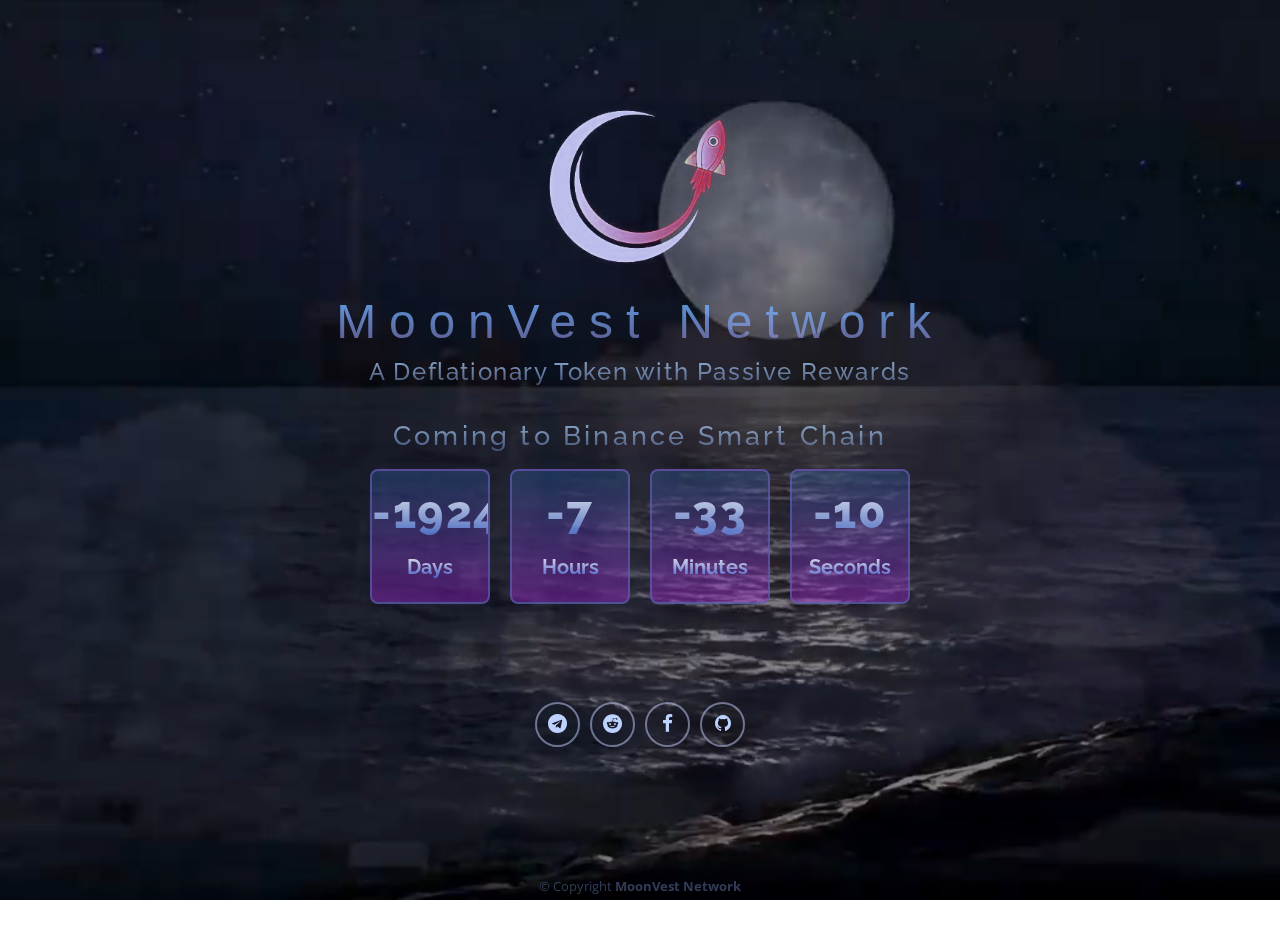
==== public/index.html @ 2fc210c1 "Initial commit" ====
<!DOCTYPE html>
<html lang="en">

<head>
  <meta charset="utf-8">
  <meta content="width=device-width, initial-scale=1.0" name="viewport">
  <title>MoonVest Network - Deflationary Token on BSC</title>
  <meta content="" name="description">
  <meta content="" name="keywords">

  <!-- Favicons -->
  <link href="assets/img/favicon.png" rel="icon">
  <link href="assets/img/apple-touch-icon.png" rel="apple-touch-icon">

  <!-- Google Fonts -->
  <link href="https://fonts.googleapis.com/css?family=Open+Sans:300,300i,400,400i,600,600i,700,700i|Raleway:300,300i,400,400i,600,600i,700,700i" rel="stylesheet">

  <!-- Vendor CSS Files -->
  <link href="assets/vendor/bootstrap/css/bootstrap.min.css" rel="stylesheet">
  <link href="https://stackpath.bootstrapcdn.com/font-awesome/4.7.0/css/font-awesome.min.css" rel="stylesheet">

  <!-- Template Main CSS File -->
  <link href="assets/css/style.css" rel="stylesheet">

  <!-- =======================================================
  * Template Name: Maundy - v4.1.0
  * Template URL: https://bootstrapmade.com/maundy-free-coming-soon-bootstrap-theme/
  * Author: BootstrapMade.com
  * License: https://bootstrapmade.com/license/
  ======================================================== -->
</head>

<body>

	<video autoplay muted loop id="bgVideo">
		<source src="assets/video/background.mp4" type="video/mp4">
	</video>

  <!-- ======= Header ======= -->
  <header id="header" class="d-flex align-items-center">
    <div class="container d-flex flex-column align-items-center text-center">
	  <img src="assets/img/logo.png" alt="MoonVest Network Logo" width="215" height="170">
      <h1 class="mt-4 mb-1">MoonVest Network</h1>
      <h3 class="mt-1 mb-3">A Deflationary Token with Passive Rewards</h3>
	  <h2 class="mt-3 mb-1">Coming to Binance Smart Chain</h2>
      <div class="countdown d-flex justify-content-center mt-1 mb-5" data-count="2021/4/20">
        <div>
          <h3>%d</h3>
          <h4>Days</h4>
        </div>
        <div>
          <h3>%h</h3>
          <h4>Hours</h4>
        </div>
        <div>
          <h3>%m</h3>
          <h4>Minutes</h4>
        </div>
        <div>
          <h3>%s</h3>
          <h4>Seconds</h4>
        </div>
      </div>

      <div class="social-links text-center">
		<a href="https://t.me/moonvestnetwork" class="telegram"><i class="fa fa-telegram" aria-hidden="true"></i></a>
		<a href="https://www.reddit.com/r/Moonvest/" class="reddit"><i class="fa fa-reddit" aria-hidden="true"></i></a>
        <a href="https://www.facebook.com/moonvestnetwork" class="facebook"><i class="fa fa-facebook" aria-hidden="true"></i></a>
        <a href="https://github.com/MoonVest-Network" class="github"><i class="fa fa-github" aria-hidden="true"></i></a>
      </div>

    </div>
  </header><!-- End #header -->

  <footer id="footer">
    <div class="container">
      <div class="copyright">
        &copy; Copyright <strong><span>MoonVest Network</span></strong>
      </div>
    </div>
  </footer><!-- End #footer -->

  <!-- Vendor JS Files -->
  <script src="assets/vendor/bootstrap/js/bootstrap.bundle.min.js"></script>
  <script src="assets/vendor/php-email-form/validate.js"></script>

  <!-- Template Main JS File -->
  <script src="assets/js/main.js"></script>

</body>

</html>
---- public/assets/css/style.css ----
/**
* Template Name: Maundy - v4.1.0
* Template URL: https://bootstrapmade.com/maundy-free-coming-soon-bootstrap-theme/
* Author: BootstrapMade.com
* License: https://bootstrapmade.com/license/
*/

/*--------------------------------------------------------------
# General
--------------------------------------------------------------*/
body {
  font-family: "Open Sans", sans-serif;
  color: #fff;
  background: url("../img/bg.jpg") top center no-repeat;
  background-size: cover;
  position: relative;
}

body::before {
  content: "";
  position: absolute;
  left: 0;
  right: 0;
  top: 0;
  bottom: 0;
  /* background: rgba(49, 71, 89, 0.8); */
}


#bgVideo {
	position: fixed;
	right: 0;
	bottom: 0;
	min-width: 100%;
	min-height: 100%;
  }

#bgVideo:before {
	content:"";
	position: absolute;
	top:0;
	right:0;
	left:0;
	bottom:0;
	z-index:-1;
	/* background:linear-gradient(to right,rgba(65, 0, 255, 0.4),rgba(255, 0, 232, 0.3))!important; */
}

a {
  color: #24b7a4;
  text-decoration: none;
}

a:hover {
  color: #36d8c3;
  text-decoration: none;
}

h1, h2, h3, h4, h5, h6 {
  font-family: "Raleway", sans-serif;
}

#main {
  position: relative;
}

/*--------------------------------------------------------------
# Back to top button
--------------------------------------------------------------*/
.back-to-top {
  position: fixed;
  visibility: hidden;
  opacity: 0;
  right: 15px;
  bottom: 15px;
  z-index: 996;
  background: #24b7a4;
  width: 40px;
  height: 40px;
  border-radius: 50px;
  transition: all 0.4s;
}

.back-to-top i {
  font-size: 28px;
  color: #fff;
  line-height: 0;
}

.back-to-top:hover {
  background: #2ed6c0;
  color: #fff;
}

.back-to-top.active {
  visibility: visible;
  opacity: 1;
}

/*--------------------------------------------------------------
# Header
--------------------------------------------------------------*/
#header {
  position: relative;
  width: 100%;
  padding: 100px 0;
  /* countdown */
}

#header h1 {
	font-family: "Varela Round", -apple-system, BlinkMacSystemFont, "Segoe UI", Roboto, "Helvetica Neue", Arial, sans-serif, "Apple Color Emoji", "Segoe UI Emoji", "Segoe UI Symbol", "Noto Color Emoji";
	font-size: 3rem;
	line-height: 4rem;
	letter-spacing: 0.8rem;
	background: linear-gradient(rgba(105, 175, 255, 0.9), rgba(173, 150, 233, 0.5));
	-webkit-text-fill-color: transparent;
	-webkit-background-clip: text;
			background-clip: text;
}

#header h2 {
	font-size: 2.1rem;
	letter-spacing: 0.2rem;
	background: linear-gradient(rgba(177, 213, 255, 0.8), rgba(128, 161, 231, 0.4));
	-webkit-text-fill-color: transparent;
	-webkit-background-clip: text;
			background-clip: text;
}

#header h3 {
	font-size: 1.5rem;
	letter-spacing: 0.1rem;
	background: linear-gradient(rgba(177, 213, 255, 0.8), rgba(128, 161, 231, 0.4));
	-webkit-text-fill-color: transparent;
	-webkit-background-clip: text;
			background-clip: text;
}

#header .countdown div {
  text-align: center;
  border: 2px solid rgba(93, 92, 175, 0.7);
  border-radius: 8px;
  margin: 10px 10px;
  width: 120px;
  padding: 15px 0;
  background: linear-gradient(rgba(48, 124, 218, 0.25), rgba(169, 38, 221, 0.4));
}

#header .countdown div h3 {
  font-weight: 800;
  font-size: 45px;
  margin-bottom: 15px;
  background: linear-gradient(rgba(255, 255, 255, 0.9), rgba(74, 136, 250, 0.6));
  -webkit-text-fill-color: transparent;
  -webkit-background-clip: text;
		  background-clip: text;
}

#header .countdown div h4 {
  font-size: 20px;
  font-weight: 700;
  background: linear-gradient(rgba(255, 255, 255, 0.9), rgba(58, 120, 255, 0.6));
  -webkit-text-fill-color: transparent;
  -webkit-background-clip: text;
		  background-clip: text;
}

@media (max-width: 575px) {
  #header .countdown div {
    width: 70px;
    padding: 10px 0;
    margin: 10px 8px;
  }
  #header .countdown div h3 {
    font-size: 28px;
    margin-bottom: 10px;
  }
  #header .countdown div h4 {
    font-size: 14px;
    font-weight: 500;
  }

  #header h1 {
    font-size: 2.5rem;
    line-height: 3rem;
	letter-spacing: 0.5rem;
  }
  
  #header h2 {
    font-size: 1.2rem;
    line-height: 1.5rem;
  }

  #header .social-links a {
	font-size: 11px;
	width: 25px;
	height: 25px;
	border: 1px solid rgba(200, 210, 255, 0.5);
  }
}

@media (min-width: 768px) {
	#header h1 {
		font-size: 3rem;
		line-height: 3.5rem;
	}
	  
	#header h2 {
		font-size: 1.7rem;
		line-height: 2rem;
	}

	#header .social-links a {
		font-size: 15px;
		width: 35px;
		height: 35px;
	}
  }

@media (min-width: 1024px) {
  body {
    background-attachment: fixed;
  }

}

#header .subscribe {
  font-size: 15px;
  text-align: center;
}

#header .subscribe h4 {
  font-size: 20px;
  font-weight: 600;
  color: #fff;
  position: relative;
  padding-bottom: 12px;
}

#header .subscribe .subscribe-form {
  min-width: 300px;
  margin-top: 10px;
  background: #fff;
  padding: 6px 10px;
  position: relative;
  border-radius: 50px;
  text-align: left;
}

#header .subscribe .subscribe-form input[type="email"] {
  border: 0;
  padding: 4px 8px;
  width: calc(100% - 100px);
}

#header .subscribe .subscribe-form input[type="submit"] {
  position: absolute;
  top: 0;
  right: -2px;
  bottom: 0;
  border: 0;
  background: none;
  font-size: 16px;
  padding: 0 20px;
  background: #24b7a4;
  color: #fff;
  transition: 0.3s;
  border-radius: 50px;
  box-shadow: 0px 2px 15px rgba(0, 0, 0, 0.1);
}

#header .subscribe .subscribe-form input[type="submit"]:hover {
  background: #22ae9c;
}

#header .subscribe .error-message {
  display: none;
  color: #ed3c0d;
  text-align: center;
  padding: 15px;
  font-weight: 600;
}

#header .subscribe .sent-message {
  display: none;
  color: #18d26e;
  text-align: center;
  padding: 15px;
  font-weight: 600;
}

#header .subscribe .loading {
  display: none;
  text-align: center;
  padding: 15px;
}

#header .subscribe .loading:before {
  content: "";
  display: inline-block;
  border-radius: 50%;
  width: 24px;
  height: 24px;
  margin: 0 10px -6px 0;
  border: 3px solid #18d26e;
  border-top-color: #eee;
  -webkit-animation: animate-loading-notify 1s linear infinite;
  animation: animate-loading-notify 1s linear infinite;
}

@-webkit-keyframes animate-loading-notify {
  0% {
    transform: rotate(0deg);
  }
  100% {
    transform: rotate(360deg);
  }
}

@keyframes animate-loading-notify {
  0% {
    transform: rotate(0deg);
  }
  100% {
    transform: rotate(360deg);
  }
}

#header .social-links {
  margin-top: 40px;
}

#header .social-links a {
  font-size: 19px;
  color: rgb(190, 210, 255);
  margin: 0 3px;
  border-radius: 50%;
  width: 45px;
  height: 45px;
  transition: 0.3s;
  border: 2px solid rgba(200, 210, 255, 0.5);
  display: inline-flex;
  align-items: center;
  justify-content: center;
}

#header .social-links a i {
  line-height: 0;
}

#header .social-links a:hover {
  background: rgba(177, 144, 255, 0.3);
  border-color: rgba(218, 190, 255, 0.9);
}

/*--------------------------------------------------------------
# Navigation Menu
--------------------------------------------------------------*/
/**
* Desktop Navigation 
*/
.navbar {
  padding: 0;
}

.navbar ul {
  margin: 0;
  padding: 0;
  display: flex;
  list-style: none;
  align-items: center;
}

.navbar li {
  position: relative;
}

.navbar a {
  display: flex;
  align-items: center;
  justify-content: space-between;
  padding: 10px 0 10px 30px;
  font-family: "Raleway", sans-serif;
  font-size: 16px;
  font-weight: 700;
  color: #3a5469;
  white-space: nowrap;
  transition: 0.3s;
}

.navbar a i {
  font-size: 12px;
  line-height: 0;
  margin-left: 5px;
}

.navbar a:hover, .navbar .active, .navbar li:hover > a {
  color: #24b7a4;
}

.navbar .getstarted {
  background: #24b7a4;
  padding: 8px 20px;
  margin-left: 30px;
  border-radius: 4px;
  color: #fff;
}

.navbar .getstarted:hover {
  color: #fff;
  background: #28ccb7;
}

.navbar .dropdown ul {
  display: block;
  position: absolute;
  left: 14px;
  top: calc(100% + 30px);
  margin: 0;
  padding: 10px 0;
  z-index: 99;
  opacity: 0;
  visibility: hidden;
  background: #fff;
  box-shadow: 0px 0px 30px rgba(127, 137, 161, 0.25);
  transition: 0.3s;
  border-radius: 4px;
}

.navbar .dropdown ul li {
  min-width: 200px;
}

.navbar .dropdown ul a {
  padding: 10px 20px;
  font-size: 15px;
  text-transform: none;
  font-weight: 600;
}

.navbar .dropdown ul a i {
  font-size: 12px;
}

.navbar .dropdown ul a:hover, .navbar .dropdown ul .active:hover, .navbar .dropdown ul li:hover > a {
  color: #24b7a4;
}

.navbar .dropdown:hover > ul {
  opacity: 1;
  top: 100%;
  visibility: visible;
}

.navbar .dropdown .dropdown ul {
  top: 0;
  left: calc(100% - 30px);
  visibility: hidden;
}

.navbar .dropdown .dropdown:hover > ul {
  opacity: 1;
  top: 0;
  left: 100%;
  visibility: visible;
}

@media (max-width: 1366px) {
  .navbar .dropdown .dropdown ul {
    left: -90%;
  }
  .navbar .dropdown .dropdown:hover > ul {
    left: -100%;
  }

}

/**
* Mobile Navigation 
*/
.mobile-nav-toggle {
  color: #314759;
  font-size: 28px;
  cursor: pointer;
  display: none;
  line-height: 0;
  transition: 0.5s;
}

.mobile-nav-toggle.bi-x {
  color: #fff;
}

@media (max-width: 991px) {
  .mobile-nav-toggle {
    display: block;
  }
  .navbar ul {
    display: none;
  }
}

.navbar-mobile {
  position: fixed;
  overflow: hidden;
  top: 0;
  right: 0;
  left: 0;
  bottom: 0;
  background: rgba(31, 45, 56, 0.9);
  transition: 0.3s;
}

.navbar-mobile .mobile-nav-toggle {
  position: absolute;
  top: 15px;
  right: 15px;
}

.navbar-mobile ul {
  display: block;
  position: absolute;
  top: 55px;
  right: 15px;
  bottom: 15px;
  left: 15px;
  padding: 10px 0;
  border-radius: 10px;
  background-color: #fff;
  overflow-y: auto;
  transition: 0.3s;
}

.navbar-mobile a {
  padding: 10px 20px;
  font-size: 15px;
  color: #314759;
}

.navbar-mobile a:hover, .navbar-mobile .active, .navbar-mobile li:hover > a {
  color: #24b7a4;
}

.navbar-mobile .getstarted {
  margin: 15px;
}

.navbar-mobile .dropdown ul {
  position: static;
  display: none;
  margin: 10px 20px;
  padding: 10px 0;
  z-index: 99;
  opacity: 1;
  visibility: visible;
  background: #fff;
  box-shadow: 0px 0px 30px rgba(127, 137, 161, 0.25);
}

.navbar-mobile .dropdown ul li {
  min-width: 200px;
}

.navbar-mobile .dropdown ul a {
  padding: 10px 20px;
}

.navbar-mobile .dropdown ul a i {
  font-size: 12px;
}

.navbar-mobile .dropdown ul a:hover, .navbar-mobile .dropdown ul .active:hover, .navbar-mobile .dropdown ul li:hover > a {
  color: #24b7a4;
}

.navbar-mobile .dropdown > .dropdown-active {
  display: block;
}

/*--------------------------------------------------------------
# Sections General
--------------------------------------------------------------*/
section {
  padding: 60px 0;
  overflow: hidden;
}

.section-bg {
  background-color: #d8f7f3;
}

.section-title {
  text-align: center;
  padding-bottom: 30px;
}

.section-title h2 {
  font-size: 32px;
  font-weight: bold;
  text-transform: uppercase;
  margin-bottom: 20px;
  padding-bottom: 20px;
  position: relative;
}

.section-title h2::after {
  content: '';
  position: absolute;
  display: block;
  width: 50px;
  height: 2px;
  background: #24b7a4;
  bottom: 0;
  left: calc(50% - 25px);
}

.section-title p {
  margin-bottom: 0;
}

/*--------------------------------------------------------------
# Contact Us
--------------------------------------------------------------*/
.about .icon-box {
  margin-bottom: 20px;
  text-align: center;
}

.about .icon {
  display: flex;
  justify-content: center;
  margin-bottom: 15px;
}

.about .icon i {
  color: #fff;
  font-size: 42px;
  line-height: 0;
}

.about .title {
  font-weight: 700;
  margin-bottom: 15px;
  font-size: 18px;
  text-transform: uppercase;
}

.about .title a {
  color: #fff;
  transition: 0.3s;
}

.about .description {
  line-height: 24px;
  font-size: 14px;
}

/*--------------------------------------------------------------
# Contact Us
--------------------------------------------------------------*/
.contact .info {
  border-top: 3px solid #24b7a4;
  border-bottom: 3px solid #24b7a4;
  padding: 30px;
  background: rgba(255, 255, 255, 0.06);
  width: 100%;
  box-shadow: 0 0 24px 0 rgba(0, 0, 0, 0.12);
}

.contact .info i {
  font-size: 20px;
  color: #fff;
  float: left;
  width: 44px;
  height: 44px;
  background: rgba(255, 255, 255, 0.1);
  display: flex;
  justify-content: center;
  align-items: center;
  border-radius: 50px;
  transition: all 0.3s ease-in-out;
}

.contact .info h4 {
  padding: 0 0 0 60px;
  font-size: 22px;
  font-weight: 600;
  margin-bottom: 5px;
}

.contact .info p {
  padding: 0 0 10px 60px;
  margin-bottom: 20px;
  font-size: 14px;
}

.contact .info .email p {
  padding-top: 5px;
}

.contact .info .social-links {
  padding-left: 60px;
}

.contact .info .social-links a {
  font-size: 18px;
  display: inline-block;
  background: #333;
  color: #fff;
  line-height: 1;
  padding: 8px 0;
  border-radius: 50%;
  text-align: center;
  width: 36px;
  height: 36px;
  transition: 0.3s;
  margin-right: 10px;
}

.contact .info .social-links a:hover {
  background: #24b7a4;
  color: #fff;
}

.contact .info .email:hover i, .contact .info .address:hover i, .contact .info .phone:hover i {
  background: #24b7a4;
  color: #fff;
}

.contact .php-email-form {
  width: 100%;
  border-top: 3px solid #24b7a4;
  border-bottom: 3px solid #24b7a4;
  padding: 30px;
  background: rgba(255, 255, 255, 0.06);
  box-shadow: 0 0 24px 0 rgba(0, 0, 0, 0.12);
}

.contact .php-email-form .form-group {
  padding-bottom: 8px;
}

.contact .php-email-form .validate {
  display: none;
  color: red;
  margin: 0 0 15px 0;
  font-weight: 400;
  font-size: 13px;
}

.contact .php-email-form .error-message {
  display: none;
  color: #fff;
  background: #ed3c0d;
  text-align: left;
  padding: 15px;
  font-weight: 600;
}

.contact .php-email-form .error-message br + br {
  margin-top: 25px;
}

.contact .php-email-form .sent-message {
  display: none;
  color: #fff;
  background: #18d26e;
  text-align: center;
  padding: 15px;
  font-weight: 600;
}

.contact .php-email-form .loading {
  display: none;
  background: #fff;
  text-align: center;
  padding: 15px;
}

.contact .php-email-form .loading:before {
  content: "";
  display: inline-block;
  border-radius: 50%;
  width: 24px;
  height: 24px;
  margin: 0 10px -6px 0;
  border: 3px solid #18d26e;
  border-top-color: #eee;
  -webkit-animation: animate-loading 1s linear infinite;
  animation: animate-loading 1s linear infinite;
}

.contact .php-email-form input, .contact .php-email-form textarea {
  border-radius: 0;
  box-shadow: none;
  font-size: 14px;
}

.contact .php-email-form input {
  height: 44px;
}

.contact .php-email-form textarea {
  padding: 10px 12px;
}

.contact .php-email-form button[type="submit"] {
  background: #24b7a4;
  border: 0;
  padding: 10px 24px;
  color: #fff;
  transition: 0.4s;
  border-radius: 50px;
}

.contact .php-email-form button[type="submit"]:hover {
  background: #36d8c3;
}

@-webkit-keyframes animate-loading {
  0% {
    transform: rotate(0deg);
  }
  100% {
    transform: rotate(360deg);
  }
}

@keyframes animate-loading {
  0% {
    transform: rotate(0deg);
  }
  100% {
    transform: rotate(360deg);
  }
}

/*--------------------------------------------------------------
# Footer
--------------------------------------------------------------*/
#footer {
  /* background: rgba(38, 55, 69, 0.4); */
  padding: 30px 0;
  color: rgba(108, 134, 187, 0.45);
  font-size: 13px;
  position: relative;
}

#footer .copyright {
  text-align: center;
}

#footer .credits {
  padding-top: 10px;
  text-align: center;
  font-size: 13px;
  color: #fff;
}

#footer .credits a {
  color: #36d8c3;
}
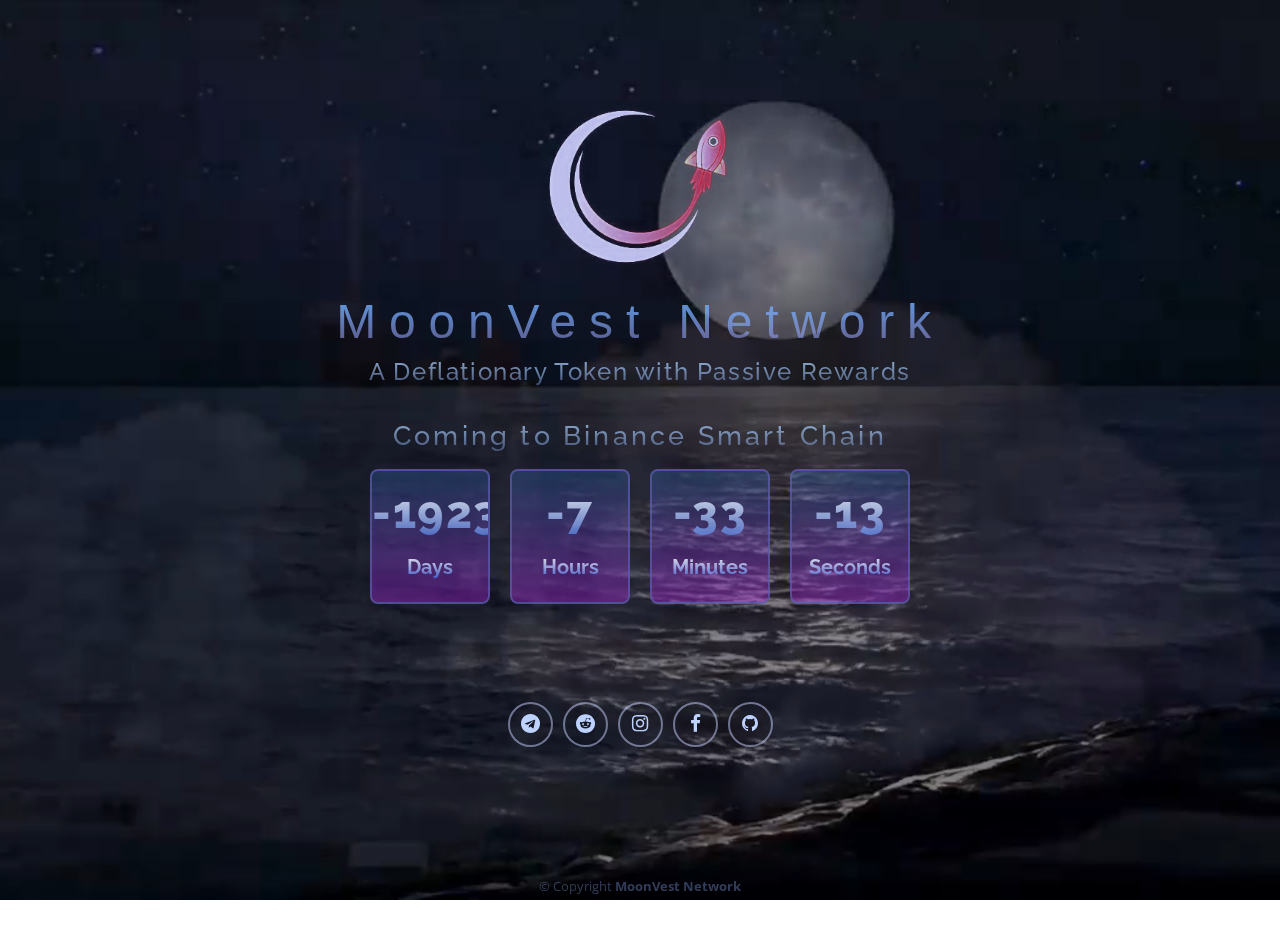
==== commit 88007605: "Add IG. All social links open in new window." ====
--- a/public/index.html
+++ b/public/index.html
@@ -43,7 +43,7 @@
       <h1 class="mt-4 mb-1">MoonVest Network</h1>
       <h3 class="mt-1 mb-3">A Deflationary Token with Passive Rewards</h3>
 	  <h2 class="mt-3 mb-1">Coming to Binance Smart Chain</h2>
-      <div class="countdown d-flex justify-content-center mt-1 mb-5" data-count="2021/4/20">
+      <div class="countdown d-flex justify-content-center mt-1 mb-5" data-count="2021/4/21">
         <div>
           <h3>%d</h3>
           <h4>Days</h4>
@@ -63,10 +63,11 @@
       </div>
 
       <div class="social-links text-center">
-		<a href="https://t.me/moonvestnetwork" class="telegram"><i class="fa fa-telegram" aria-hidden="true"></i></a>
-		<a href="https://www.reddit.com/r/Moonvest/" class="reddit"><i class="fa fa-reddit" aria-hidden="true"></i></a>
-        <a href="https://www.facebook.com/moonvestnetwork" class="facebook"><i class="fa fa-facebook" aria-hidden="true"></i></a>
-        <a href="https://github.com/MoonVest-Network" class="github"><i class="fa fa-github" aria-hidden="true"></i></a>
+		<a href="https://t.me/moonvestnetwork" target="_blank" class="telegram"><i class="fa fa-telegram" aria-hidden="true"></i></a>
+		<a href="https://www.reddit.com/r/Moonvest/" target="_blank" class="reddit"><i class="fa fa-reddit" aria-hidden="true"></i></a>
+		<a href="https://www.instagram.com/moonvestnetwork/" target="_blank" class="instagram"><i class="fa fa-instagram" aria-hidden="true"></i></a>
+        <a href="https://www.facebook.com/moonvestnetwork" target="_blank" class="facebook"><i class="fa fa-facebook" aria-hidden="true"></i></a>
+        <a href="https://github.com/MoonVest-Network" target="_blank" class="github"><i class="fa fa-github" aria-hidden="true"></i></a>
       </div>
 
     </div>
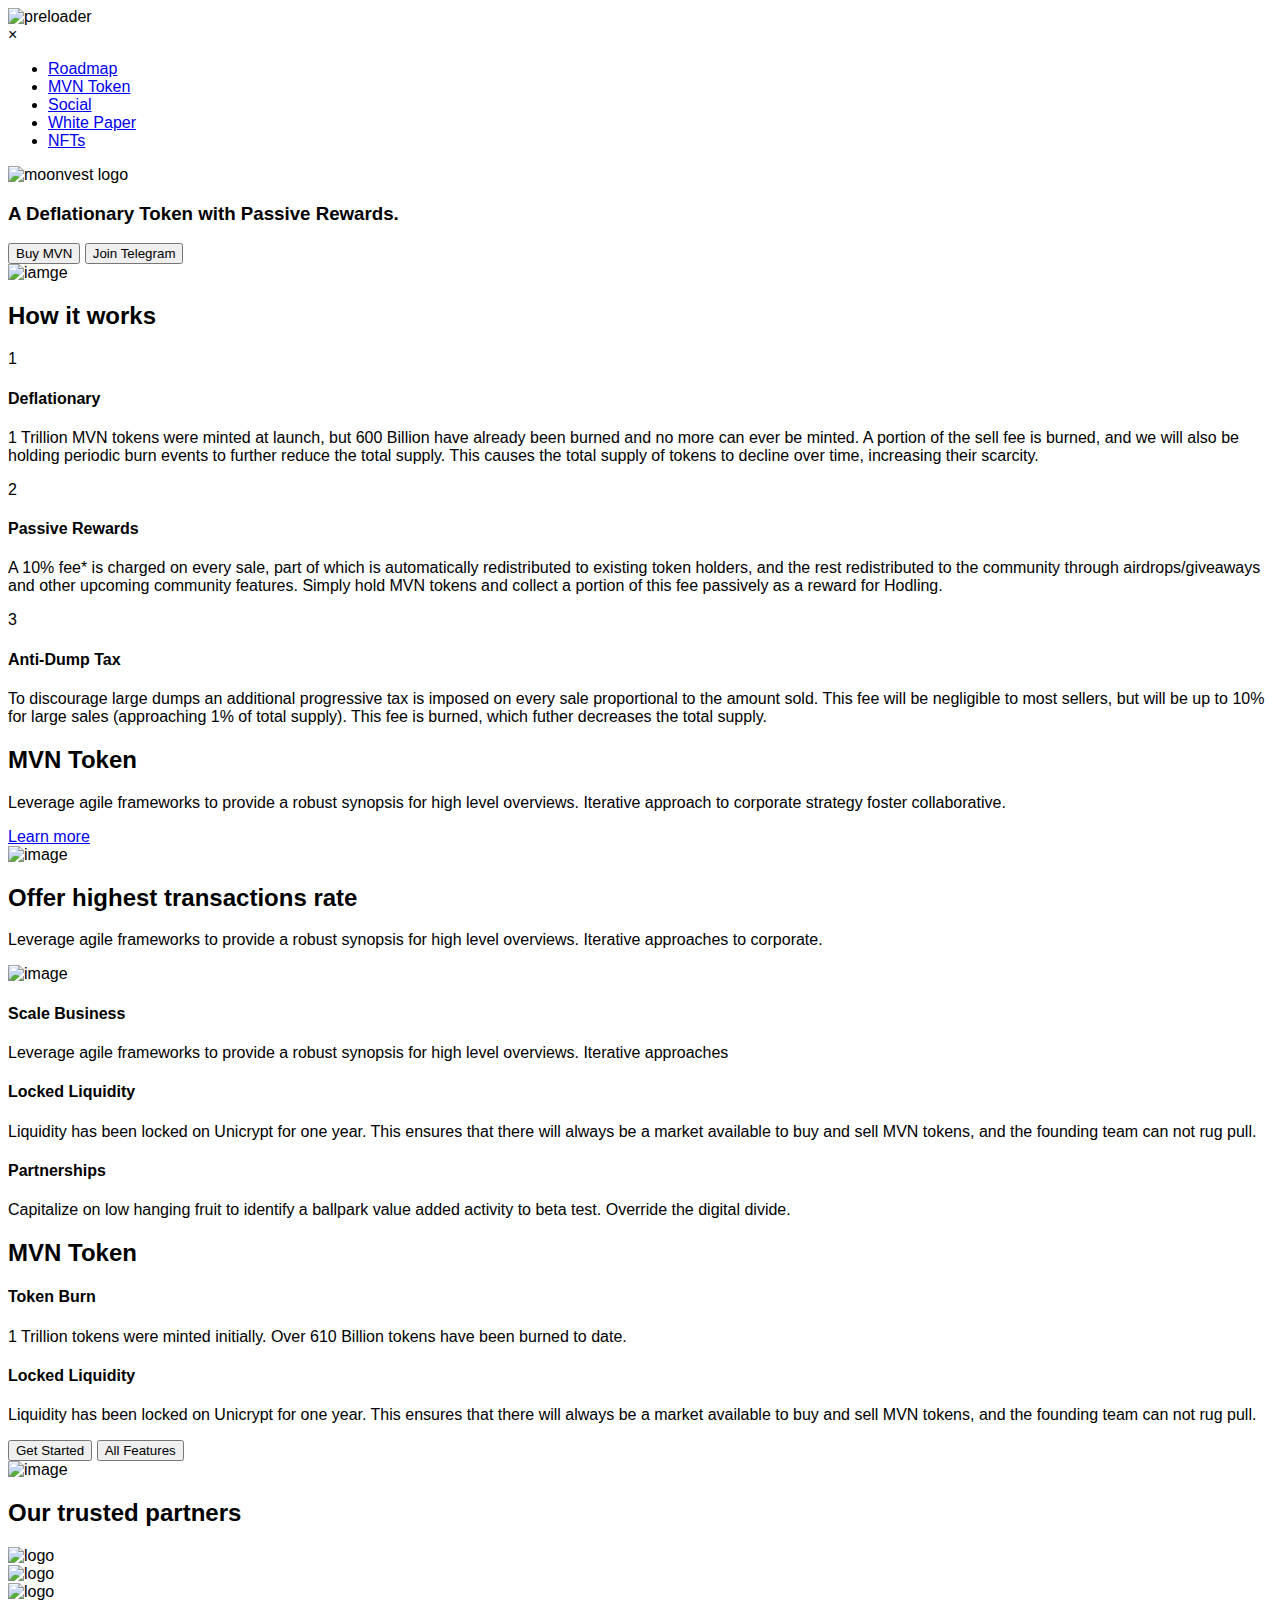
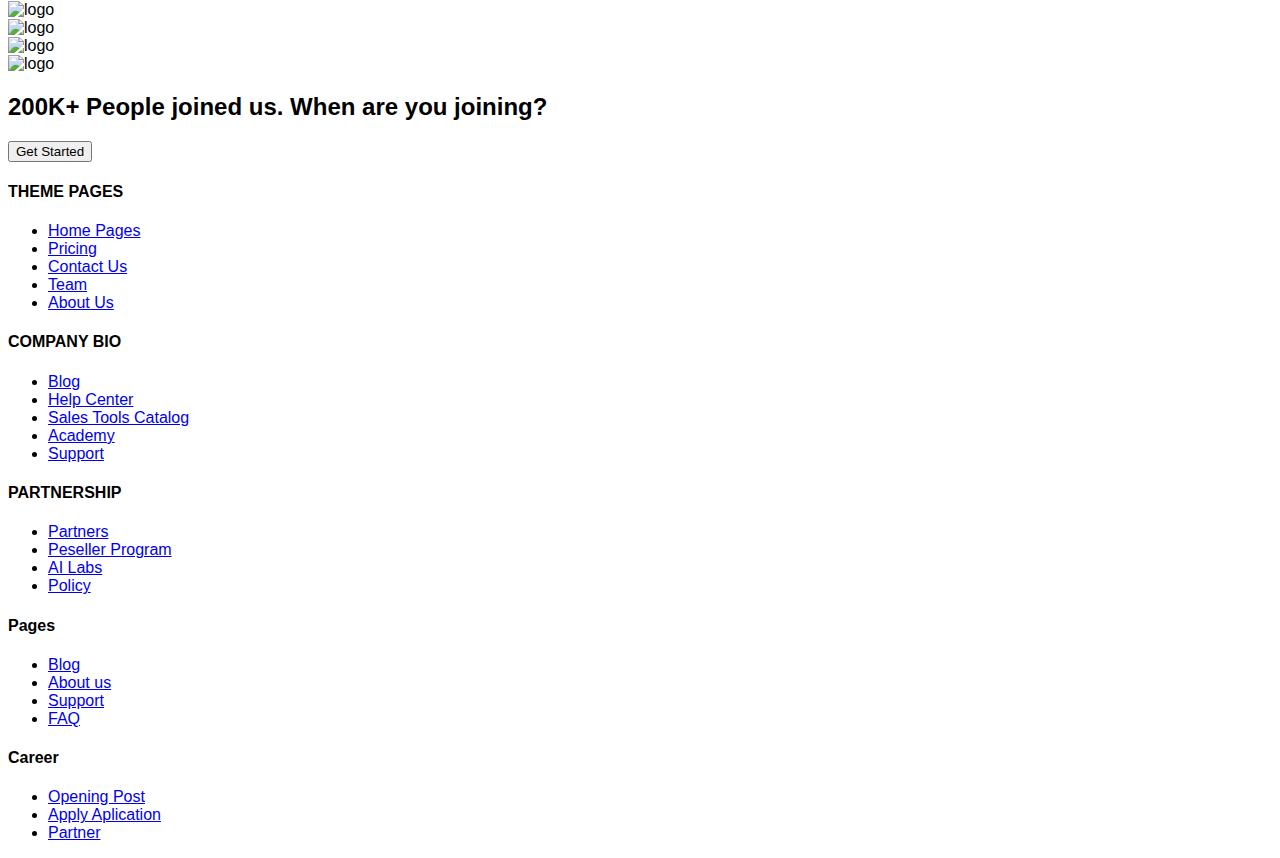
==== commit de61bc75: "new website layout" ====
--- a/public/index.html
+++ b/public/index.html
@@ -2,92 +2,436 @@
 <html lang="en">
 
 <head>
-  <meta charset="utf-8">
-  <meta content="width=device-width, initial-scale=1.0" name="viewport">
-  <title>MoonVest Network - Deflationary Token on BSC</title>
-  <meta content="" name="description">
-  <meta content="" name="keywords">
-
-  <!-- Favicons -->
-  <link href="assets/img/favicon.png" rel="icon">
-  <link href="assets/img/apple-touch-icon.png" rel="apple-touch-icon">
-
-  <!-- Google Fonts -->
-  <link href="https://fonts.googleapis.com/css?family=Open+Sans:300,300i,400,400i,600,600i,700,700i|Raleway:300,300i,400,400i,600,600i,700,700i" rel="stylesheet">
-
-  <!-- Vendor CSS Files -->
-  <link href="assets/vendor/bootstrap/css/bootstrap.min.css" rel="stylesheet">
-  <link href="https://stackpath.bootstrapcdn.com/font-awesome/4.7.0/css/font-awesome.min.css" rel="stylesheet">
-
-  <!-- Template Main CSS File -->
-  <link href="assets/css/style.css" rel="stylesheet">
-
-  <!-- =======================================================
-  * Template Name: Maundy - v4.1.0
-  * Template URL: https://bootstrapmade.com/maundy-free-coming-soon-bootstrap-theme/
-  * Author: BootstrapMade.com
-  * License: https://bootstrapmade.com/license/
-  ======================================================== -->
+  <meta charset="UTF-8">
+  <meta name="viewport" content="width=device-width, initial-scale=1.0">
+  <meta http-equiv="X-UA-Compatible" content="ie=edge">
+  <title>Crypto </title>
+  <link rel="shortcut icon" href="image/favicon.png" type="image/x-icon">
+  <!-- Bootstrap , fonts & icons  -->
+  <link rel="stylesheet" href="./css/bootstrap.css">
+  <link rel="stylesheet" href="./fonts/icon-font/css/style.css">
+  <link rel="stylesheet" href="./fonts/typography-font/typo.css">
+  <link rel="stylesheet" href="./fonts/fontawesome-5/css/all.css">
+  <!-- Plugin'stylesheets  -->
+  <link rel="stylesheet" href="./plugins/aos/aos.min.css">
+  <link rel="stylesheet" href="./plugins/fancybox/jquery.fancybox.min.css">
+  <link rel="stylesheet" href="https://unpkg.com/swiper/swiper-bundle.min.css">
+  <link rel="stylesheet" href="./plugins/nice-select/nice-select.min.css">
+  <link rel="stylesheet" href="./plugins/slick/slick.min.css">
+  <!-- Vendor stylesheets  -->
+  <link rel="stylesheet" href="./css/main.css">
+  <!-- Custom stylesheet -->
 </head>
 
-<body>
-
-	<video autoplay muted loop id="bgVideo">
-		<source src="assets/video/background.mp4" type="video/mp4">
-	</video>
-
-  <!-- ======= Header ======= -->
-  <header id="header" class="d-flex align-items-center">
-    <div class="container d-flex flex-column align-items-center text-center">
-	  <img src="assets/img/logo.png" alt="MoonVest Network Logo" width="215" height="170">
-      <h1 class="mt-4 mb-1">MoonVest Network</h1>
-      <h3 class="mt-1 mb-3">A Deflationary Token with Passive Rewards</h3>
-	  <h2 class="mt-3 mb-1">Coming to Binance Smart Chain</h2>
-      <div class="countdown d-flex justify-content-center mt-1 mb-5" data-count="2021/4/21">
-        <div>
-          <h3>%d</h3>
-          <h4>Days</h4>
-        </div>
-        <div>
-          <h3>%h</h3>
-          <h4>Hours</h4>
-        </div>
-        <div>
-          <h3>%m</h3>
-          <h4>Minutes</h4>
-        </div>
-        <div>
-          <h3>%s</h3>
-          <h4>Seconds</h4>
-        </div>
-      </div>
-
-      <div class="social-links text-center">
-		<a href="https://t.me/moonvestnetwork" target="_blank" class="telegram"><i class="fa fa-telegram" aria-hidden="true"></i></a>
-		<a href="https://www.reddit.com/r/Moonvest/" target="_blank" class="reddit"><i class="fa fa-reddit" aria-hidden="true"></i></a>
-		<a href="https://www.instagram.com/moonvestnetwork/" target="_blank" class="instagram"><i class="fa fa-instagram" aria-hidden="true"></i></a>
-        <a href="https://www.facebook.com/moonvestnetwork" target="_blank" class="facebook"><i class="fa fa-facebook" aria-hidden="true"></i></a>
-        <a href="https://github.com/MoonVest-Network" target="_blank" class="github"><i class="fa fa-github" aria-hidden="true"></i></a>
-      </div>
-
-    </div>
-  </header><!-- End #header -->
-
-  <footer id="footer">
-    <div class="container">
-      <div class="copyright">
-        &copy; Copyright <strong><span>MoonVest Network</span></strong>
-      </div>
-    </div>
-  </footer><!-- End #footer -->
-
-  <!-- Vendor JS Files -->
-  <script src="assets/vendor/bootstrap/js/bootstrap.bundle.min.js"></script>
-  <script src="assets/vendor/php-email-form/validate.js"></script>
-
-  <!-- Template Main JS File -->
-  <script src="assets/js/main.js"></script>
-
+<body data-theme-mode-panel-active data-theme="light" style="font-family: 'DM Sans', sans-serif;">
+  <div class="site-wrapper overflow-hidden position-relative">
+    <!-- Site Header -->
+    <!-- Preloader -->
+    <div id="loading">
+      <div class="preloader">
+        <img src="./images/preloader.gif" alt="preloader">
+      </div>
+    </div>
+    <!--Site Header Area -->
+    <header class="site-header site-header--menu-center landing-5-menu dark-mode-texts site-header--absolute site-header--sticky">
+      <div class="container-fluid">
+        <nav class="navbar site-navbar">
+          <!-- Brand Logo-->
+          <!-- <div class="brand-logo">
+            <a href="https://moonvest.network">Moonvest Network</a>
+          </div> -->
+          <div class="menu-block-wrapper">
+            <div class="menu-overlay"></div>
+            <nav class="menu-block" id="append-menu-header">
+              <div class="mobile-menu-head">
+                <div class="go-back">
+                  <i class="fa fa-angle-left"></i>
+                </div>
+                <div class="current-menu-title"></div>
+                <div class="mobile-menu-close">&times;</div>
+              </div>
+              <ul class="site-menu-main">
+                <li class="nav-item">
+                  <a href="blog.html" class="nav-link-item">Roadmap</a>
+                </li>
+                <li class="nav-item">
+                  <a href="blog.html" class="nav-link-item">MVN Token</a>
+                </li>
+                <li class="nav-item">
+                  <a href="blog.html" class="nav-link-item">Social</a>
+                </li>
+                <li class="nav-item">
+                  <a href="https://moonvest.network/moonvest_network_whitepaper.pdf" class="nav-link-item">White Paper</a>
+                </li>
+                <li class="nav-item">
+                  <a href="https://moonvest.market" class="nav-link-item">NFTs</a>
+                </li>
+              </ul>
+            </nav>
+          </div>
+          <!-- mobile menu trigger -->
+          <div class="mobile-menu-trigger">
+            <span></span>
+          </div>
+          <!--/.Mobile Menu Hamburger Ends-->
+        </nav>
+      </div>
+    </header>
+    <!-- navbar- -->
+    <!-- Hero Area -->
+    <div class="hero-area-l5 text-center bg-haiti  position-relative">
+      <div class="container">
+        <div class="row justify-content-center">
+          <div class="col-xxl-6 col-xl-7 col-lg-8 col-md-10" data-aos="fade-up" data-aos-duration="800" data-aos-once="true">
+            <div class="hero-area-content-l5">
+              <div class="hero-area-content-l5__content">
+                <!-- <h2>Moonvest Network</h2> -->
+                <img src="images/logo.png" class="w-100" alt="moonvest logo">
+                <h3>A Deflationary Token with Passive Rewards. </h3>
+              </div>
+              <div class="hero-area-content-l5__btn">
+                <a href="https://exchange.pancakeswap.finance/#/swap?outputCurrency=0x0323e7752c2d404718e2beaa57d7b6ee4021ae36"></a>
+                  <button class="btn btn--get-start focus-reset">                  
+                      Buy MVN
+                  </button>
+                </a>            
+                <a href="https://t.me/moonvestnetwork">
+                  <button class="btn focus-reset btn--all-feature">
+                  Join Telegram
+                  </button>
+                </a>              
+              </div>
+            </div>
+          </div>
+        </div>
+        <div class="row">
+          <div class="col-lg-12" data-aos="zoom-in" data-aos-duration="800" data-aos-once="true">
+            <div class="hero-area-l5-image">
+              <img class="w-100" src="images/banner-bg.png" alt="iamge">
+            </div>
+          </div>
+        </div>
+      </div>
+    </div>
+    <!-- Features Area -->
+    <div class="feature-area-l5-1 bg-bunting-aprx">
+      <div class="container">
+        <div class="row justify-content-center">
+          <div class="col-xl-6 col-lg-8 col-md-10">
+            <div class="section__heading text-center">
+              <h2>How it works</h2>
+              <!-- <p>Leverage agile frameworks to provide a robust synopsis for high level overviews. Iterative approaches to
+                corporate strategy </p> -->
+            </div>
+          </div>
+        </div>
+        <div class="row justify-content-lg-between justify-content-center feature-l5-1-items">
+          <div class="col-lg-3 col-md-6 col-sm-9" data-aos="fade-right" data-aos-duration="800" data-aos-once="true">
+            <div class="feature-l5-1-items__card text-center">
+              <div class="number">
+                <span>1</span>
+              </div>
+              <div class="content">
+                <h4>Deflationary</h4>
+                <p>1 Trillion MVN tokens were minted at launch, but 600 Billion have already been burned and no more can ever be minted. A portion of the sell fee is burned, and we will also be holding periodic burn events to further reduce the total supply. This causes the total supply of tokens to decline over time, increasing their scarcity.</p>
+              </div>
+            </div>
+          </div>
+          <div class="col-lg-3 col-md-6 col-sm-9" data-aos="fade-up" data-aos-duration="800" data-aos-once="true">
+            <div class="feature-l5-1-items__card text-center">
+              <div class="number">
+                <span>2</span>
+              </div>
+              <div class="content">
+                <h4>Passive Rewards</h4>
+                <p>A 10% fee* is charged on every sale, part of which is automatically redistributed to existing token holders, and the rest redistributed to the community through airdrops/giveaways and other upcoming community features. Simply hold MVN tokens and collect a portion of this fee passively as a reward for Hodling.</p>
+              </div>
+            </div>
+          </div>
+          <div class="col-lg-3 col-md-6 col-sm-9" data-aos="fade-left" data-aos-duration="800" data-aos-once="true">
+            <div class="feature-l5-1-items__card text-center">
+              <div class="number">
+                <span>3</span>
+              </div>
+              <div class="content">
+                <h4>Anti-Dump Tax</h4>
+                <p>To discourage large dumps an additional progressive tax is imposed on every sale proportional to the amount sold. This fee will be negligible to most sellers, but will be up to 10% for large sales (approaching 1% of total supply). This fee is burned, which futher decreases the total supply.</p>
+              </div>
+            </div>
+          </div>
+        </div>
+      </div>
+    </div>
+    <!-- Content Area-1 -->
+    <div class="content-area-l5-1 bg-haiti">
+      <div class="container">
+        <div class="row justify-content-center align-items-center">
+          <div class="col-xl-5 col-lg-6 col-md-9 col-sm-12 order-lg-0 order-1" data-aos="fade-right" data-aos-duration="800" data-aos-once="true">
+            <div class="content">
+              <div class="section__heading">
+                <h2>MVN Token</h2>
+                <p>Leverage agile frameworks to provide a robust synopsis for high level overviews. Iterative approach
+                  to corporate strategy foster collaborative.</p>
+              </div>
+              <div class="content__btn">
+                <a href="#" class="btn  btn--link focus-reset">Learn
+                  more</a>
+              </div>
+            </div>
+          </div>
+          <div class="offset-xl-1 col-xl-6 col-lg-6 col-md-9 col-sm-12 order-lg-1 order-0" data-aos="fade-left" data-aos-duration="800" data-aos-once="true">
+            <div class="content-image-l5-1">
+              <img class="w-100" src="image/landing-5/content-img-1.png" alt="image">
+            </div>
+          </div>
+        </div>
+      </div>
+    </div>
+    <!-- Content Area-2 -->
+    <div class="content-area-l5-2 bg-bunting-aprx">
+      <div class="container">
+        <div class="row justify-content-center">
+          <div class="col-xxl-5 col-xl-6 col-lg-7 col-md-9" data-aos="fade-in" data-aos-duration="800" data-aos-once="true">
+            <div class="section__heading text-center">
+              <h2>Offer highest transactions rate</h2>
+              <p>Leverage agile frameworks to provide a robust synopsis for high level overviews. Iterative approaches to
+                corporate.</p>
+            </div>
+          </div>
+        </div>
+        <div class="row">
+          <div class="col-lg-12" data-aos="zoom-in" data-aos-duration="800" data-aos-once="true">
+            <div class="dashboard-image">
+              <img class="w-100" src="image/landing-5/Dasboard.png" alt="image">
+            </div>
+          </div>
+        </div>
+        <div class="row justify-content-center dashboard-feature-items">
+          <div class="col-lg-4 col-sm-6" data-aos="fade-right" data-aos-duration="800" data-aos-once="true">
+            <div class="dashboard-feature-items__card">
+              <div class="d-flex align-items-center">
+                <i class="fas fa-chart-line"></i>
+                <h4>Scale Business</h4>
+              </div>
+              <div class="content">
+                <p>Leverage agile frameworks to provide a robust synopsis for high level overviews. Iterative approaches
+                </p>
+              </div>
+            </div>
+          </div>
+          <div class="col-lg-4 col-sm-6" data-aos="fade-up" data-aos-duration="800" data-aos-once="true">
+            <div class="dashboard-feature-items__card">
+              <div class="d-flex align-items-center">
+                <i class="text-secondary fas fa-lock"></i>
+                <h4>Locked Liquidity</h4>
+              </div>
+              <div class="content">
+                <p>Liquidity has been locked on Unicrypt for one year. This ensures that there will always be a market available to buy and sell MVN tokens, and the founding team can not rug pull.
+                </p>
+              </div>
+            </div>
+          </div>
+          <div class="col-lg-4 col-sm-6" data-aos="fade-left" data-aos-duration="800" data-aos-once="true">
+            <div class="dashboard-feature-items__card">
+              <div class="d-flex align-items-center">
+                <i class="text-portica fas fa-map-marker-alt"></i>
+                <h4>Partnerships</h4>
+              </div>
+              <div class="content">
+                <p>Capitalize on low hanging fruit to identify a ballpark value added activity to beta test. Override the
+                  digital divide.
+                </p>
+              </div>
+            </div>
+          </div>
+        </div>
+      </div>
+    </div>
+    <!-- Feature Area-2  -->
+    <div class="content-area-l5-3 bg-haiti">
+      <div class="container">
+        <div class="row justify-content-center align-items-center">
+          <div class="col-xl-5 col-lg-6 col-md-9 col-sm-12 order-lg-0 order-1" data-aos="fade-right" data-aos-duration="800" data-aos-once="true">
+            <div class="content-box">
+              <div class="section__heading">
+                <h2>MVN Token</h2>
+              </div>
+              <div class="content-l5-3-feature">
+                <div class="d-flex align-items-center">
+                  <div class="icon-box">
+                    <i class="fas fa-chart-line"></i>
+                  </div>
+                  <div class="content">
+                    <h4>Token Burn</h4>
+                    <p>1 Trillion tokens were minted initially. Over 610 Billion tokens have been burned to date.
+                    </p>
+                  </div>
+                </div>
+              </div>
+              <div class="content-l5-3-feature">
+                <div class="d-flex align-items-center">
+                  <div class="icon-box">
+                    <i class="text-secondary fas fa-lock"></i>
+                  </div>
+                  <div class="content">
+                    <h4>Locked Liquidity</h4>
+                    <p>Liquidity has been locked on Unicrypt for one year. This ensures that there will always be a market available to buy and sell MVN tokens, and the founding team can not rug pull.
+                    </p>
+                  </div>
+                </div>
+              </div>
+              <div class="hero-area-content-l5__btn">
+                <button class="btn btn--get-start focus-reset">Get Started</button>
+                <button class="btn focus-reset btn--all-feature">All Features</button>
+              </div>
+            </div>
+          </div>
+          <div class="offset-xl-2 col-xl-5 col-lg-6 col-md-9 col-sm-12 order-lg-1 order-0" data-aos="fade-left" data-aos-duration="800" data-aos-once="true">
+            <div class="content-image-l5-3">
+              <img class="w-100" src="image/landing-5/content-img-2.png" alt="image">
+            </div>
+          </div>
+        </div>
+      </div>
+    </div>
+    <!-- Brand Area -->
+    <div class="brand-area-l5 bg-haiti">
+      <div class="container">
+        <div class="row">
+          <div class="col-lg-12">
+            <div class="section__heading text-center">
+              <h2>Our trusted partners</h2>
+            </div>
+          </div>
+        </div>
+        <div class="row">
+          <div class="col-lg-12 " data-aos="fade-in" data-aos-duration="800" data-aos-once="true">
+            <div class="brand-items-l5 d-flex justify-content-center align-items-center flex-wrap">
+              <div class="single-item">
+                <img src="image/landing-5/logo-1.png" alt="logo">
+              </div>
+              <div class="single-item">
+                <img src="image/landing-5/logo-2.png" alt="logo">
+              </div>
+              <div class="single-item">
+                <img src="image/landing-5/logo-3.png" alt="logo">
+              </div>
+              <div class="single-item">
+                <img src="image/landing-5/logo-4.png" alt="logo">
+              </div>
+              <div class="single-item">
+                <img src="image/landing-5/logo-5.png" alt="logo">
+              </div>
+              <div class="single-item">
+                <img src="image/landing-5/logo-1.png" alt="logo">
+              </div>
+              <div class="single-item">
+                <img src="image/landing-5/logo-2.png" alt="logo">
+              </div>
+            </div>
+          </div>
+        </div>
+      </div>
+    </div>
+    <!-- Integration Area -->
+    <!-- Pricing Area -->
+    <!-- Footer Area -->
+    <footer class="footer-area-l5">
+      <div class="container">
+        <div class="row justify-content-md-between justify-content-center">
+          <div class="col-xl-5 col-lg-6 col-md-8 col-12">
+            <div class="join-us-content text-center text-md-start">
+              <h2>200K+ People joined us.
+                When are you joining?</h2>
+            </div>
+          </div>
+          <div class="col-xl-3 col-lg-6 col-md-4 col-8">
+            <div class="join-us-btn text-md-end text-center">
+              <button class="btn focus-reset">Get Started</button>
+            </div>
+          </div>
+        </div>
+        <div class="row justify-content-center">
+          <div class="col-lg-12">
+            <div class="border border-footer"></div>
+          </div>
+        </div>
+        <div class="row footer-quick-link-area justify-content-lg-center">
+          <div class="col-lg-2 col-md-4 col-sm-6">
+            <div class="footer-area-list-item">
+              <h4>THEME PAGES</h4>
+              <ul class="list-unstyled">
+                <li><a href="#">Home Pages</a></li>
+                <li><a href="#">Pricing</a></li>
+                <li><a href="#">Contact Us</a></li>
+                <li><a href="#">Team</a></li>
+                <li><a href="#">About Us</a></li>
+              </ul>
+            </div>
+          </div>
+          <div class="col-lg-3 col-md-4 col-sm-6">
+            <div class="footer-area-list-item">
+              <h4>COMPANY BIO</h4>
+              <ul class="list-unstyled">
+                <li><a href="#">Blog</a></li>
+                <li><a href="#">Help Center</a></li>
+                <li><a href="#">Sales Tools Catalog</a></li>
+                <li><a href="#">Academy</a></li>
+                <li><a href="#">Support</a></li>
+              </ul>
+            </div>
+          </div>
+          <div class="col-xl-3 col-lg-2 col-md-4 col-sm-6">
+            <div class="footer-area-list-item">
+              <h4>PARTNERSHIP</h4>
+              <ul class="list-unstyled">
+                <li><a href="#">Partners</a></li>
+                <li><a href="#">Peseller Program</a></li>
+                <li><a href="#">AI Labs</a></li>
+                <li><a href="#">Policy</a></li>
+              </ul>
+            </div>
+          </div>
+          <div class="col-xl-2 col-lg-2 col-md-4 col-sm-6">
+            <div class="footer-area-list-item">
+              <h4>Pages</h4>
+              <ul class="list-unstyled">
+                <li><a href="#">Blog</a></li>
+                <li><a href="#">About us</a></li>
+                <li><a href="#">Support</a></li>
+                <li><a href="#">FAQ</a></li>
+              </ul>
+            </div>
+          </div>
+          <div class="col-xl-2 col-lg-2 col-md-4 col-sm-6">
+            <div class="footer-area-list-item">
+              <h4>Career</h4>
+              <ul class="list-unstyled">
+                <li><a href="#">Opening Post</a></li>
+                <li><a href="#">Apply Aplication</a></li>
+                <li><a href="#">Partner</a></li>
+              </ul>
+            </div>
+          </div>
+        </div>
+      </div>
+    </footer>
+  </div>
+  <!-- Vendor Scripts -->
+  <script src="js/vendor.min.js"></script>
+  <!-- Plugin's Scripts -->
+  <script src="./plugins/fancybox/jquery.fancybox.min.js"></script>
+  <script src="./plugins/nice-select/jquery.nice-select.min.js"></script>
+  <script src="./plugins/aos/aos.min.js"></script>
+  <script src="./plugins/slick/slick.min.js"></script>
+  <script src="https://porjoton.netlify.app/mekanic/js/waypoints.min.js"></script>
+  <script src="./plugins/counter-up/jquery.counterup.min.js"></script>
+  <script src="./plugins/isotope/isotope.pkgd.min.js"></script>
+  <script src="./plugins/isotope/packery.pkgd.min.js"></script>
+  <script src="./plugins/isotope/image.loaded.js"></script>
+  <script src="./plugins/menu/menu.js"></script>
+  <!-- Activation Script -->
+  <script src="js/custom.js"></script>
 </body>
 
 </html>